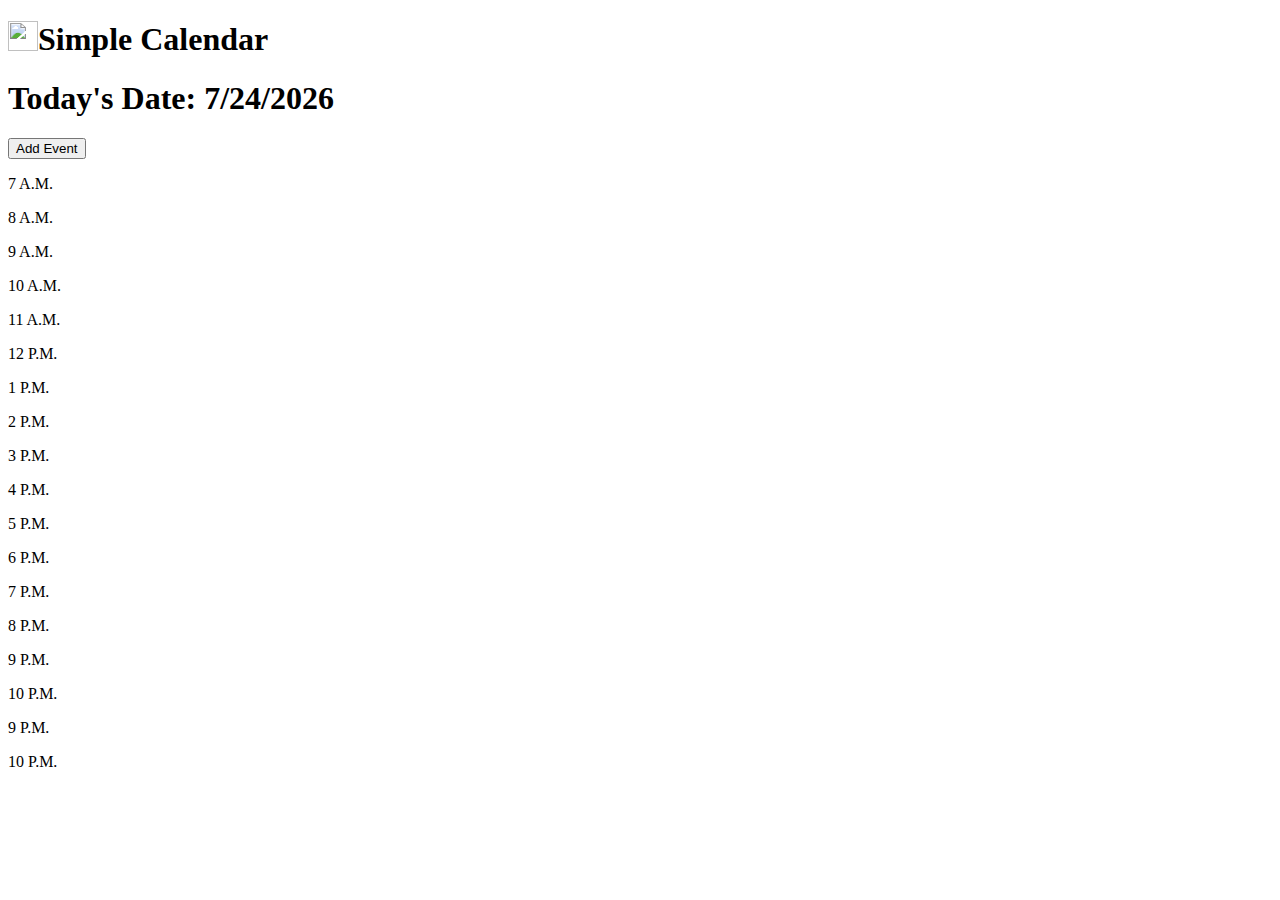
==== index.html @ a82cd94f "First Commit" ====
<!DOCTYPE html>

<html lang="en">
    <head>
        <link rel="stylesheet" href="index-style.css" />
        <meta charset="UTF-8">
    </head>
    <body>
        <div id="logo">
            <div class="inline-block">
                <img src="https://image.shutterstock.com/image-vector/standing-month-lined-spring-desk-600w-527394403.jpg" align="left"
                height ="30"
                width = "30"
                />
            </div>
        </div>
        <div class="simple-calendar">
            <h1 class="title">Simple Calendar</h1>
            <h1 class = "title2">
                Today's Date: 
                <script>
                    date = new Date().toLocaleDateString();
                    document.write(date);
                </script>
            </h1>
        </div>
        <button class="button">Add Event</button>
        </style>
        <div class="time-edit">
                <p class = "time-row1">
                    7 A.M.
                </p>
                <p class = "time-row1-2">
                    8 A.M.
                </p>
        </div>
        <div class="time-edit2">
            <p class = "time-row2">
                9 A.M.
            </p>
            <p class = "time-row2-2">
                10 A.M.
            </p>
        </div>
        <div class="time-edit3">
            <p class = "time-row3">
                11 A.M.
            </p>
            <p class = "time-row3-2">
                12 P.M.
            </p>
        </div>
        <div class="time-edit4">
            <p class = "time-row4">
                1 P.M.
            </p>
            <p class = "time-row4-2">
                2 P.M.
            </p>
        </div>
        <div class="time-edit5">
            <p class = "time-row5">
                3 P.M.
            </p>
            <p class = "time-row5-2">
                4 P.M.
            </p>
        </div>
        <div class="time-edit6">
            <p class = "time-row6">
                5 P.M.
            </p>
            <p class = "time-row6-2">
                6 P.M.
            </p>
        </div>
        <div class="time-edit7">
            <p class = "time-row7">
                7 P.M.
            </p>
            <p class = "time-row7-2">
                8 P.M.
            </p>
        </div>
        <div class="time-edit8">
            <p class = "time-row8">
                9 P.M.
            </p>
            <p class = "time-row8-2">
                10 P.M.
            </p>
        </div>
        <div class="time-edit9">
            <p class = "time-row9">
                9 P.M.
            </p>
            <p class = "time-row9-2">
                10 P.M.
            </p>
        </div>
    </body>
</html>
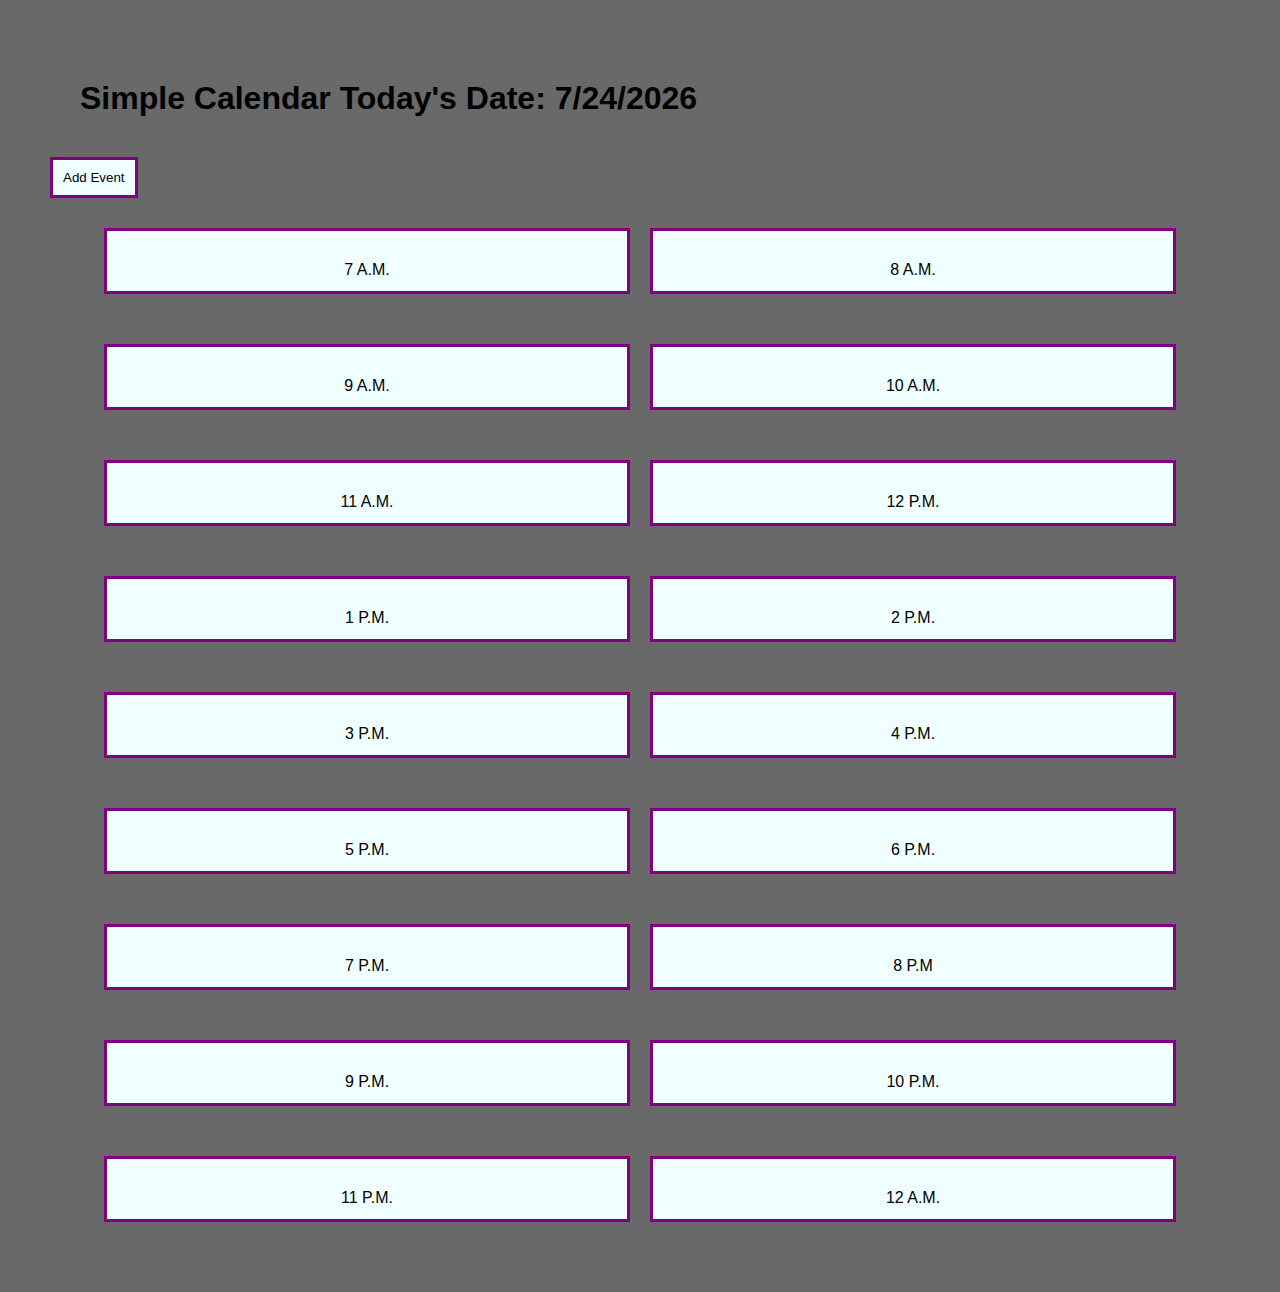
==== commit 91da9a7d: "Second Commit" ====
--- a/index.html
+++ b/index.html
@@ -6,97 +6,124 @@
         <meta charset="UTF-8">
     </head>
     <body>
-        <div id="logo">
-            <div class="inline-block">
-                <img src="https://image.shutterstock.com/image-vector/standing-month-lined-spring-desk-600w-527394403.jpg" align="left"
-                height ="30"
-                width = "30"
-                />
-            </div>
         </div>
         <div class="simple-calendar">
-            <h1 class="title">Simple Calendar</h1>
-            <h1 class = "title2">
-                Today's Date: 
-                <script>
-                    date = new Date().toLocaleDateString();
-                    document.write(date);
+            <h1 class="title">Simple Calendar   Today's Date:
+                 <script>
+                date = new Date().toLocaleDateString();
+                document.write(date);
                 </script>
             </h1>
         </div>
         <button class="button">Add Event</button>
         </style>
-        <div class="time-edit">
-                <p class = "time-row1">
+        <div class="flexbox-container-row-1">
+            <div class="flexbox-item flexbox-item1">
+                <p class="text">
                     7 A.M.
                 </p>
-                <p class = "time-row1-2">
+            </div>
+            <div class="flexbox-item flexbox-item2">
+                <p class="text">
                     8 A.M.
                 </p>
+            </div>
         </div>
-        <div class="time-edit2">
-            <p class = "time-row2">
-                9 A.M.
-            </p>
-            <p class = "time-row2-2">
-                10 A.M.
-            </p>
+        <div class="flexbox-container-row-2">
+            <div class="flexbox-item flexbox-item3">
+                <p class="text">
+                    9 A.M.
+                </p>
+            </div>
+            <div class="flexbox-item flexbox-item4">
+                <p class="text">
+                    10 A.M.
+                </p>
+            </div>
         </div>
-        <div class="time-edit3">
-            <p class = "time-row3">
-                11 A.M.
-            </p>
-            <p class = "time-row3-2">
-                12 P.M.
-            </p>
+        <div class="flexbox-container-row-3">
+            <div class="flexbox-item flexbox-item5">
+                <p class="text">
+                    11 A.M.
+                </p>
+            </div>
+            <div class="flexbox-item flexbox-item6">
+                <p class="text">
+                    12 P.M.
+                </p>
+            </div>
         </div>
-        <div class="time-edit4">
-            <p class = "time-row4">
-                1 P.M.
-            </p>
-            <p class = "time-row4-2">
-                2 P.M.
-            </p>
+        <div class="flexbox-container-row-4">
+            <div class="flexbox-item flexbox-item7">
+                <p class="text">
+                    1 P.M.
+                </p>
+            </div>
+            <div class="flexbox-item flexbox-item8">
+                <p class="text">
+                    2 P.M.
+                </p>
+            </div>
         </div>
-        <div class="time-edit5">
-            <p class = "time-row5">
-                3 P.M.
-            </p>
-            <p class = "time-row5-2">
-                4 P.M.
-            </p>
+        <div class="flexbox-container-row-5">
+            <div class="flexbox-item flexbox-item9">
+                <p class="text">
+                    3 P.M.
+                </p>
+            </div>
+            <div class="flexbox-item flexbox-item10">
+                <p class="text">
+                    4 P.M.
+                </p>
+            </div>
         </div>
-        <div class="time-edit6">
-            <p class = "time-row6">
-                5 P.M.
-            </p>
-            <p class = "time-row6-2">
-                6 P.M.
-            </p>
+        <div class="flexbox-container-row-6">
+            <div class="flexbox-item flexbox-item11">
+                <p class="text">
+                    5 P.M.
+                </p>
+            </div>
+            <div class="flexbox-item flexbox-item12">
+                <p class="text">
+                    6 P.M.
+                </p>
+            </div>
         </div>
-        <div class="time-edit7">
-            <p class = "time-row7">
-                7 P.M.
-            </p>
-            <p class = "time-row7-2">
-                8 P.M.
-            </p>
+        <div class="flexbox-container-row-7">
+            <div class="flexbox-item flexbox-item13">
+                <p class="text">
+                    7 P.M.
+                </p>
+            </div>
+            <div class="flexbox-item flexbox-item14">
+                <p class="text">
+                    8 P.M
+                </p>
+            </div>
         </div>
-        <div class="time-edit8">
-            <p class = "time-row8">
-                9 P.M.
-            </p>
-            <p class = "time-row8-2">
-                10 P.M.
-            </p>
+        <div class="flexbox-container-row-8">
+            <div class="flexbox-item flexbox-item15">
+                <p class="text">
+                    9 P.M.
+                </p>
+            </div>
+            <div class="flexbox-item flexbox-item16">
+                <p class="text">
+                    10 P.M.
+                </p>
+            </div>
         </div>
-        <div class="time-edit9">
-            <p class = "time-row9">
-                9 P.M.
-            </p>
-            <p class = "time-row9-2">
-                10 P.M.
-            </p>
+        <div class="flexbox-container-row-9">
+            <div class="flexbox-item flexbox-item17">
+                <p class="text">
+                    11 P.M.
+                </p>
+            </div>
+            <div class="flexbox-item flexbox-item18">
+                <p class="text">
+                    12 A.M.
+                </p>
+            </div>
         </div>
     </body>
 </html>--- a/index-style.css
+++ b/index-style.css
@@ -0,0 +1,64 @@
+body {background-color:dimgrey}
+
+*{
+    margin:10px;
+    padding: 10px;
+    font-family:'Franklin Gothic Medium', 'Arial Narrow', Arial, sans-serif
+}
+.title{
+    display:flex; 
+}
+
+.flexbox-container-row-1{
+    display: flex;
+    justify-content: center;
+}
+.flexbox-container-row-2{
+    display:flex;
+    justify-content: center;
+}
+.flexbox-container-row-3{
+    display:flex;
+    justify-content: center;
+}
+.flexbox-container-row-4{
+    display:flex;
+    justify-content: center;
+}
+.flexbox-container-row-5{
+    display:flex;
+    justify-content: center;
+}
+.flexbox-container-row-6{
+    display:flex;
+    justify-content: center;
+}
+.flexbox-container-row-7{
+    display:flex;
+    justify-content: center;
+}
+.flexbox-container-row-8{
+    display:flex;
+    justify-content: center;
+}
+.flexbox-container-row-9{
+    display:flex;
+    justify-content: center;
+}
+.flexbox-item {
+    width: 500px;
+    height:40px;
+    border: 3px solid purple;
+    background-color:azure;
+}
+.text{
+    text-align:center;
+}
+
+.button{
+    display:flex;
+    justify-content:center;
+    align-items:center;
+    border: 3px solid purple;
+    background-color:azure;
+}
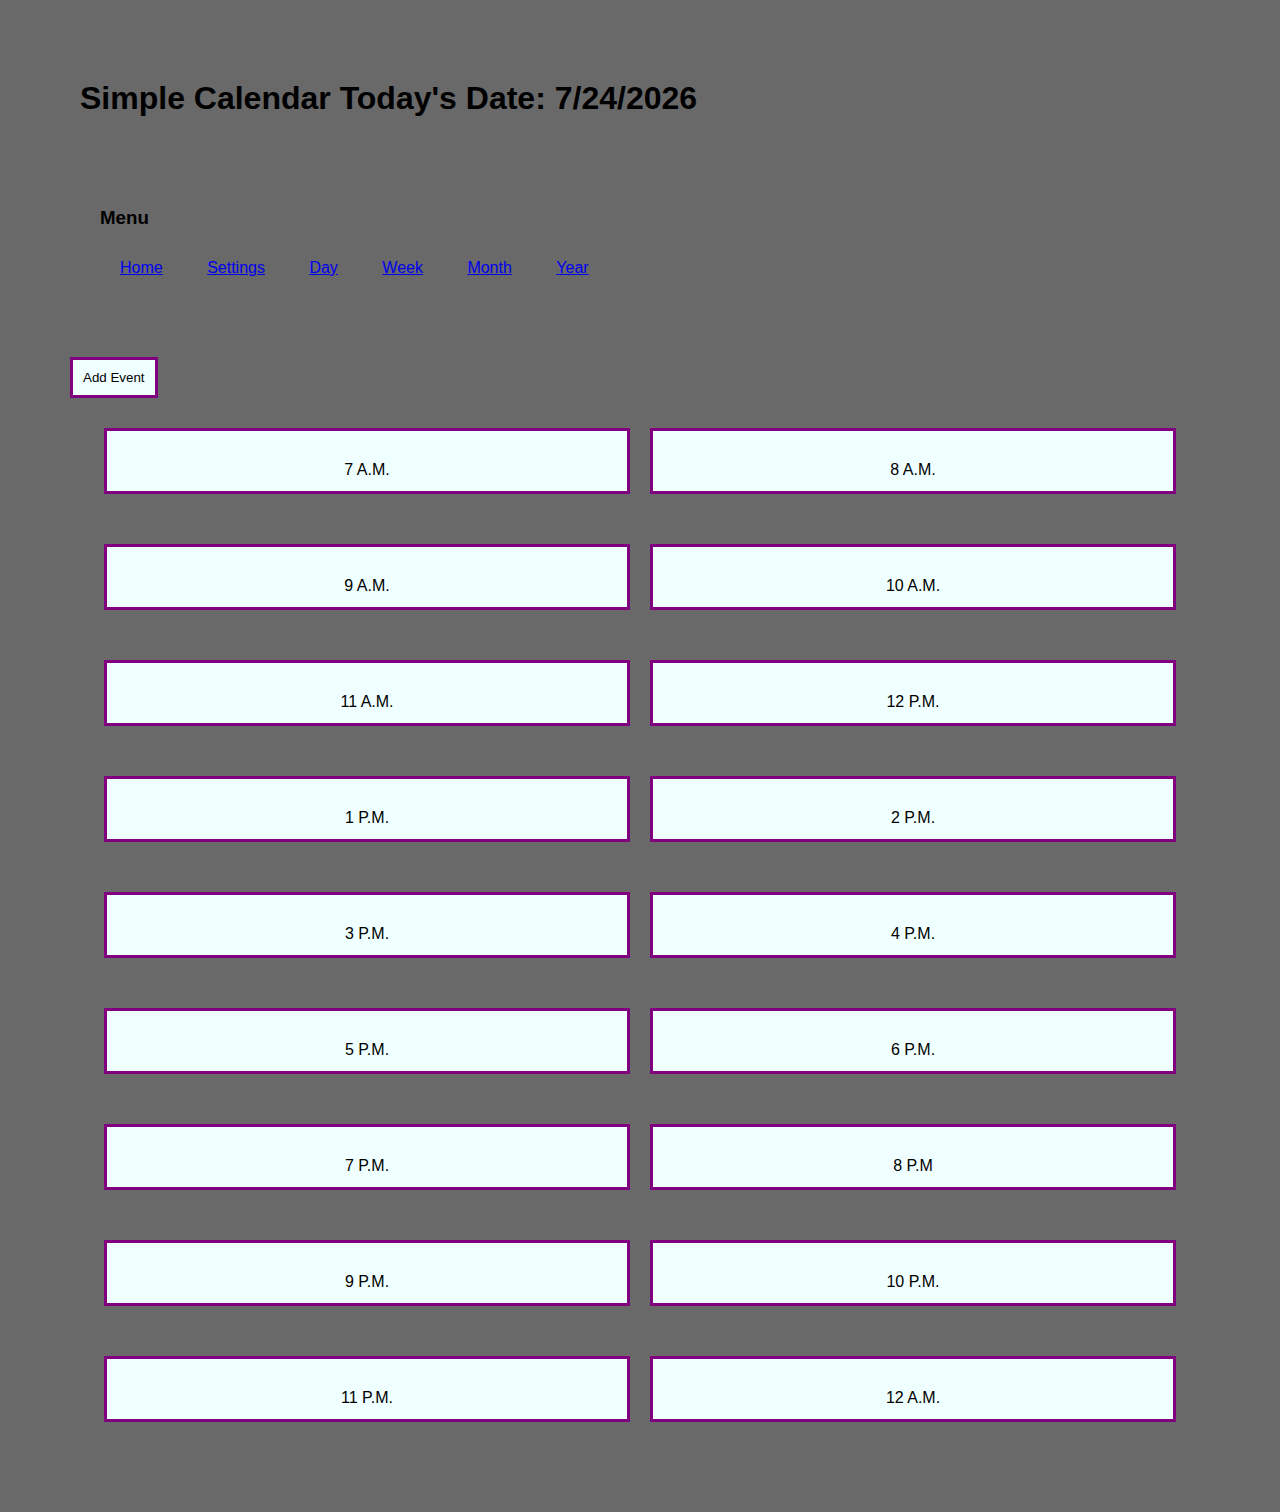
==== commit bcbfa867: "Starting sidebar" ====
--- a/index.html
+++ b/index.html
@@ -4,9 +4,6 @@
     <head>
         <link rel="stylesheet" href="index-style.css" />
         <meta charset="UTF-8">
-    </head>
-    <body>
-        </div>
         <div class="simple-calendar">
             <h1 class="title">Simple Calendar   Today's Date:
                  <script>
@@ -15,6 +12,25 @@
                 </script>
             </h1>
         </div>
+    </head>
+    <body>
+        <div class="app">
+            <aside class="sidebar">
+                <h3>Menu</h3>
+                <nav class = "menu">
+                    <a href="#" class="menu-item is-active">Home</a> 
+                    <a href="#" class="menu-item">Settings</a>
+                    <a href="#" class="menu-item">Day</a> 
+                    <a href="#" class="menu-item">Week</a>         
+                    <a href="#" class="menu-item">Month</a>         
+                    <a href="#" class="menu-item">Year</a>                 
+                </nav>
+            </aside>
+        </div>
+    </body>
+        <main>
+        </div>
+
         <button class="button">Add Event</button>
         </style>
         <div class="flexbox-container-row-1">
@@ -125,5 +141,5 @@
                 </p>
             </div>
         </div>
-    </body>
+        </main>
 </html>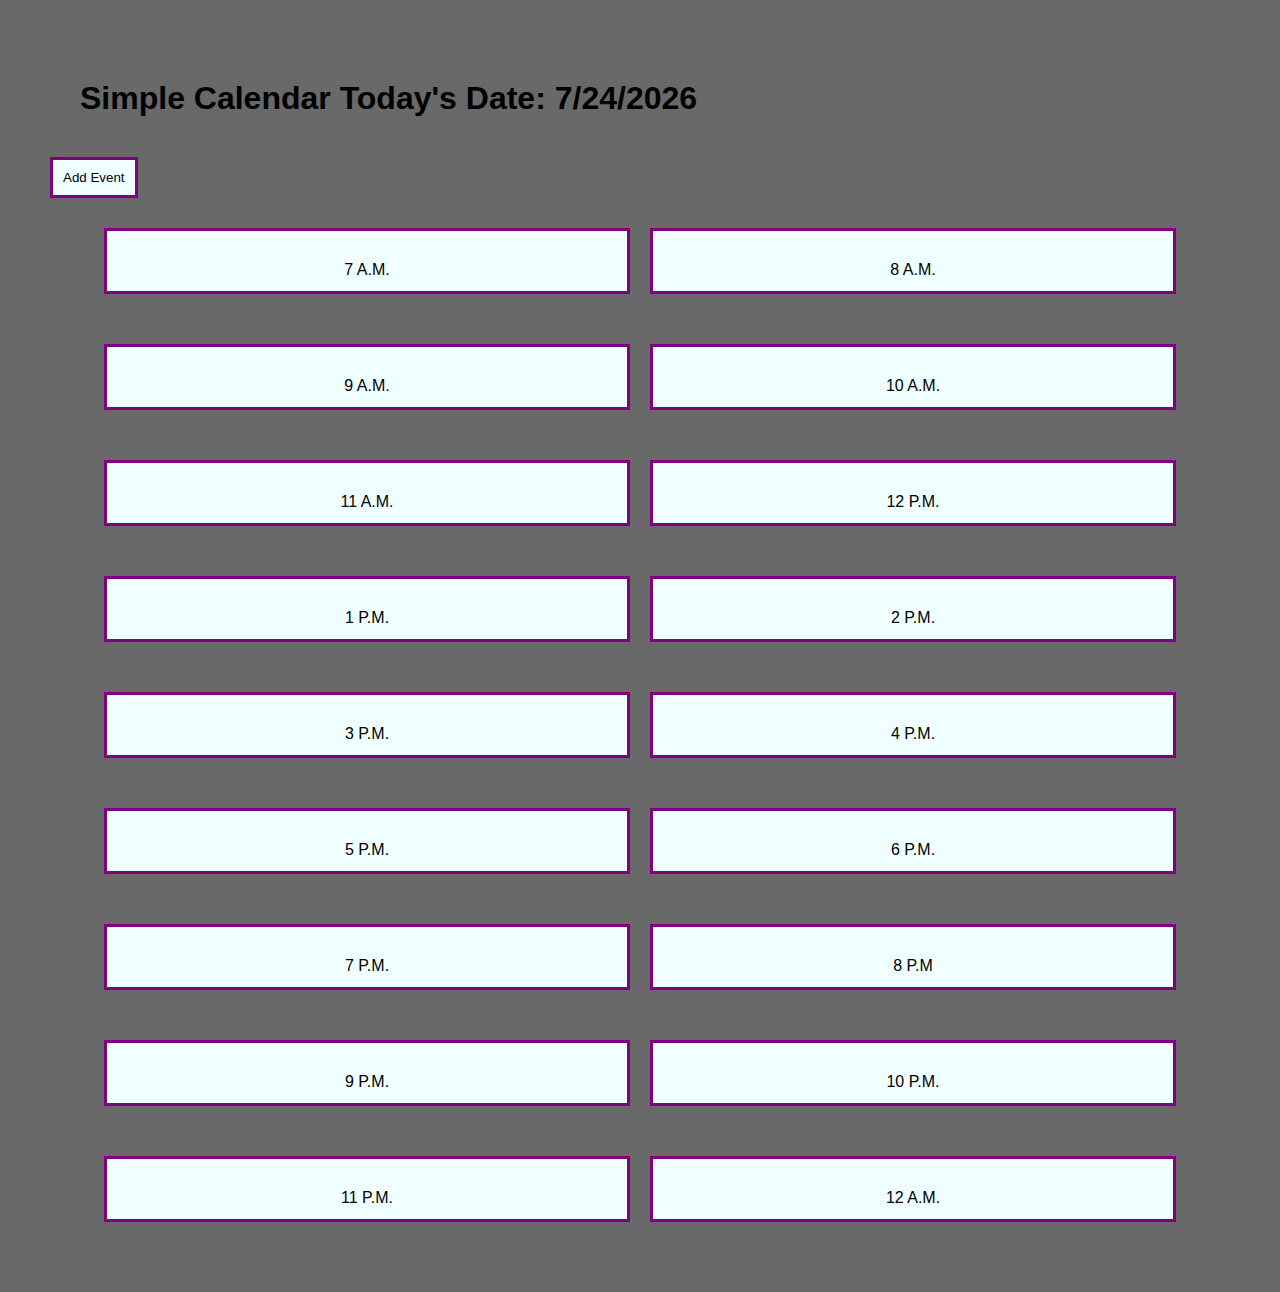
==== commit 4b24d7a3: "Revert "add homepage files to Homepage Folder"" ====
--- a/index.html
+++ b/index.html
@@ -4,6 +4,9 @@
     <head>
         <link rel="stylesheet" href="index-style.css" />
         <meta charset="UTF-8">
+    </head>
+    <body>
+        </div>
         <div class="simple-calendar">
             <h1 class="title">Simple Calendar   Today's Date:
                  <script>
@@ -12,25 +15,6 @@
                 </script>
             </h1>
         </div>
-    </head>
-    <body>
-        <div class="app">
-            <aside class="sidebar">
-                <h3>Menu</h3>
-                <nav class = "menu">
-                    <a href="#" class="menu-item is-active">Home</a> 
-                    <a href="#" class="menu-item">Settings</a>
-                    <a href="#" class="menu-item">Day</a> 
-                    <a href="#" class="menu-item">Week</a>         
-                    <a href="#" class="menu-item">Month</a>         
-                    <a href="#" class="menu-item">Year</a>                 
-                </nav>
-            </aside>
-        </div>
-    </body>
-        <main>
-        </div>
-
         <button class="button">Add Event</button>
         </style>
         <div class="flexbox-container-row-1">
@@ -141,5 +125,5 @@
                 </p>
             </div>
         </div>
-        </main>
+    </body>
 </html>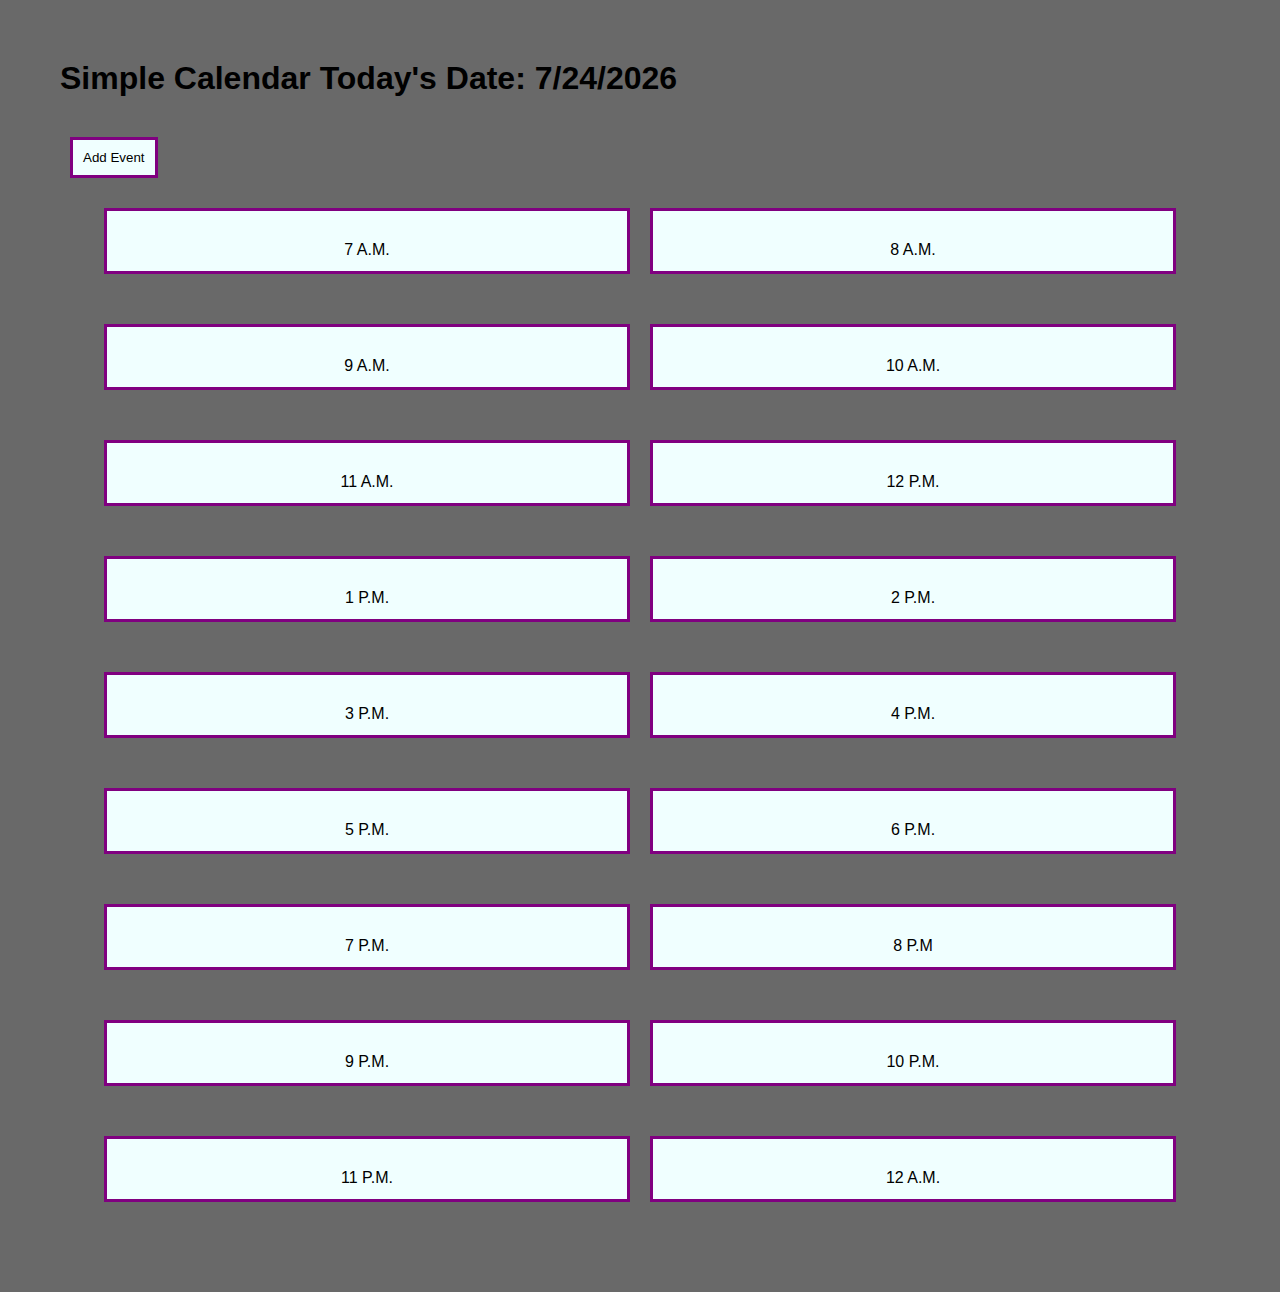
==== commit 8d76cbbf: "Collab" ====
--- a/index.html
+++ b/index.html
@@ -4,18 +4,16 @@
     <head>
         <link rel="stylesheet" href="index-style.css" />
         <meta charset="UTF-8">
-    </head>
-    <body>
-        </div>
-        <div class="simple-calendar">
-            <h1 class="title">Simple Calendar   Today's Date:
+            <h1>Simple Calendar   Today's Date:
                  <script>
                 date = new Date().toLocaleDateString();
                 document.write(date);
                 </script>
             </h1>
-        </div>
-        <button class="button">Add Event</button>
+    </head>
+    <body>
+        <main>
+            <button class="button">Add Event</button>
         </style>
         <div class="flexbox-container-row-1">
             <div class="flexbox-item flexbox-item1">
@@ -125,5 +123,6 @@
                 </p>
             </div>
         </div>
+        </main>
     </body>
 </html>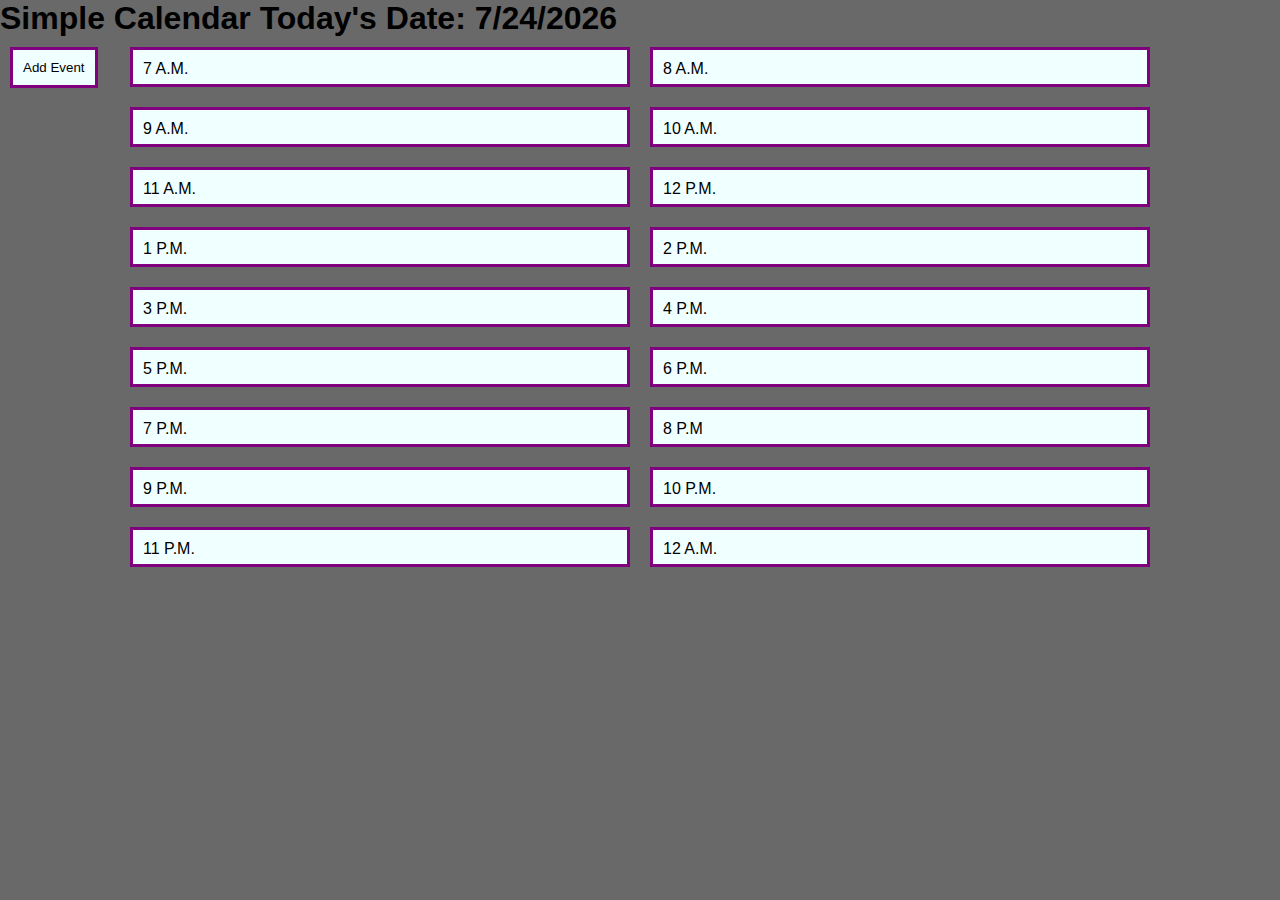
==== commit a886f0c4: "collab" ====
--- a/index.html
+++ b/index.html
@@ -1,5 +1,5 @@
 <!DOCTYPE html>
-
+<!-- asdasdasdasd-->
 <html lang="en">
     <head>
         <link rel="stylesheet" href="index-style.css" />
--- a/index-style.css
+++ b/index-style.css
@@ -1,12 +1,15 @@
 body {background-color:dimgrey}
 
 *{
-    margin:10px;
-    padding: 10px;
-    font-family:'Franklin Gothic Medium', 'Arial Narrow', Arial, sans-serif
+    margin:0;
+    padding: 0;
+    box-sizing:border-box;
+    font-family:'Franklin Gothic Medium', 'Arial Narrow', Arial, sans-serif;
 }
 .title{
     display:flex; 
+    margin:10px;
+    padding:10px;
 }
 
 .flexbox-container-row-1{
@@ -46,10 +49,13 @@
     justify-content: center;
 }
 .flexbox-item {
+    display:flex;
     width: 500px;
     height:40px;
     border: 3px solid purple;
     background-color:azure;
+    margin:10px;
+    padding:10px;
 }
 .text{
     text-align:center;
@@ -57,8 +63,13 @@
 
 .button{
     display:flex;
-    justify-content:center;
-    align-items:center;
+    position:absolute;
     border: 3px solid purple;
     background-color:azure;
+    padding:10px;
+    margin:10px;
 }
+.app{
+    display:flex;
+    min-height:100vh;
+}
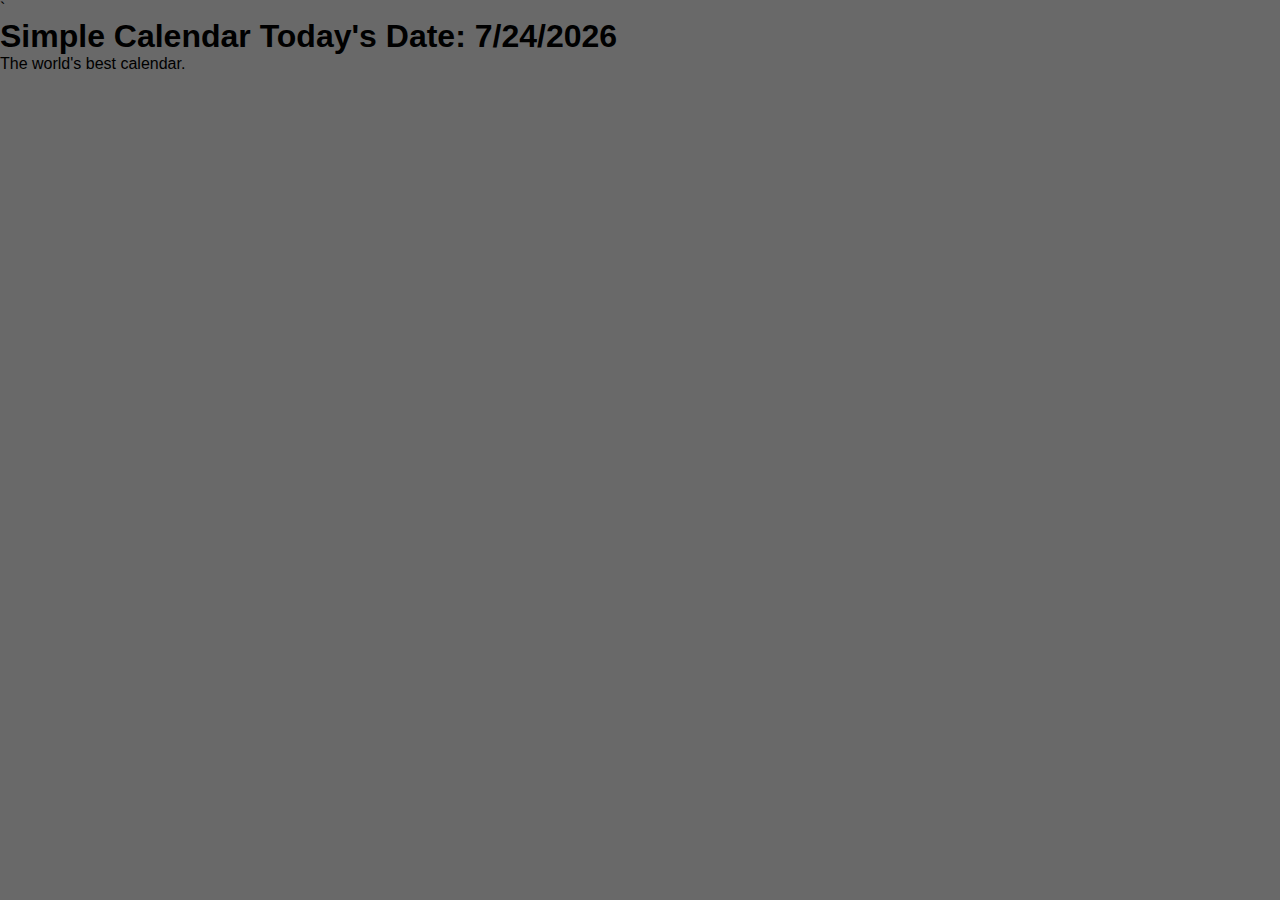
==== commit c5f21d92: "added sidebar into index and style" ====
--- a/index.html
+++ b/index.html
@@ -1,128 +1,16 @@
 <!DOCTYPE html>
-<!-- asdasdasdasd-->
 <html lang="en">
     <head>
         <link rel="stylesheet" href="index-style.css" />
-        <meta charset="UTF-8">
-            <h1>Simple Calendar   Today's Date:
-                 <script>
+        <meta charset="UTF-8">`
+    </head>
+    <body>
+        <h1>Simple Calendar Today's Date:
+            <script>
                 date = new Date().toLocaleDateString();
                 document.write(date);
-                </script>
-            </h1>
-    </head>
-    <body>
-        <main>
-            <button class="button">Add Event</button>
-        </style>
-        <div class="flexbox-container-row-1">
-            <div class="flexbox-item flexbox-item1">
-                <p class="text">
-                    7 A.M.
-                </p>
-            </div>
-            <div class="flexbox-item flexbox-item2">
-                <p class="text">
-                    8 A.M.
-                </p>
-            </div>
-        </div>
-        <div class="flexbox-container-row-2">
-            <div class="flexbox-item flexbox-item3">
-                <p class="text">
-                    9 A.M.
-                </p>
-            </div>
-            <div class="flexbox-item flexbox-item4">
-                <p class="text">
-                    10 A.M.
-                </p>
-            </div>
-        </div>
-        <div class="flexbox-container-row-3">
-            <div class="flexbox-item flexbox-item5">
-                <p class="text">
-                    11 A.M.
-                </p>
-            </div>
-            <div class="flexbox-item flexbox-item6">
-                <p class="text">
-                    12 P.M.
-                </p>
-            </div>
-        </div>
-        <div class="flexbox-container-row-4">
-            <div class="flexbox-item flexbox-item7">
-                <p class="text">
-                    1 P.M.
-                </p>
-            </div>
-            <div class="flexbox-item flexbox-item8">
-                <p class="text">
-                    2 P.M.
-                </p>
-            </div>
-        </div>
-        <div class="flexbox-container-row-5">
-            <div class="flexbox-item flexbox-item9">
-                <p class="text">
-                    3 P.M.
-                </p>
-            </div>
-            <div class="flexbox-item flexbox-item10">
-                <p class="text">
-                    4 P.M.
-                </p>
-            </div>
-        </div>
-        <div class="flexbox-container-row-6">
-            <div class="flexbox-item flexbox-item11">
-                <p class="text">
-                    5 P.M.
-                </p>
-            </div>
-            <div class="flexbox-item flexbox-item12">
-                <p class="text">
-                    6 P.M.
-                </p>
-            </div>
-        </div>
-        <div class="flexbox-container-row-7">
-            <div class="flexbox-item flexbox-item13">
-                <p class="text">
-                    7 P.M.
-                </p>
-            </div>
-            <div class="flexbox-item flexbox-item14">
-                <p class="text">
-                    8 P.M
-                </p>
-            </div>
-        </div>
-        <div class="flexbox-container-row-8">
-            <div class="flexbox-item flexbox-item15">
-                <p class="text">
-                    9 P.M.
-                </p>
-            </div>
-            <div class="flexbox-item flexbox-item16">
-                <p class="text">
-                    10 P.M.
-                </p>
-            </div>
-        </div>
-        <div class="flexbox-container-row-9">
-            <div class="flexbox-item flexbox-item17">
-                <p class="text">
-                    11 P.M.
-                </p>
-            </div>
-            <div class="flexbox-item flexbox-item18">
-                <p class="text">
-                    12 A.M.
-                </p>
-            </div>
-        </div>
-        </main>
+            </script>
+        </h1>
+        <p>The world's best calendar.</p>
     </body>
 </html>--- a/index-style.css
+++ b/index-style.css
@@ -1,15 +1,30 @@
-body {background-color:dimgrey}
-
+body {
+    background-color:dimgrey;
+    margin: 0;
+    padding: 0;
+}
+:root {
+    font-size:16px;
+    --text-primary:gray;
+    --text-secondary:white;
+    --bg-primary:#23232e;
+    --bg-secondary:#141418;
+}
+main {
+    margin-left:7rem;
+    padding: 1rem;
+}
+.sidebar {
+    width: 7rem;
+    height: 100vh;
+    position:fixed;
+    background-color:azure;
+}
 *{
     margin:0;
     padding: 0;
     box-sizing:border-box;
     font-family:'Franklin Gothic Medium', 'Arial Narrow', Arial, sans-serif;
-}
-.title{
-    display:flex; 
-    margin:10px;
-    padding:10px;
 }
 
 .flexbox-container-row-1{
@@ -62,14 +77,7 @@
 }
 
 .button{
-    display:flex;
-    position:absolute;
-    border: 3px solid purple;
-    background-color:azure;
-    padding:10px;
+    padding:20px;
     margin:10px;
+    text-align:center;
 }
-.app{
-    display:flex;
-    min-height:100vh;
-}
